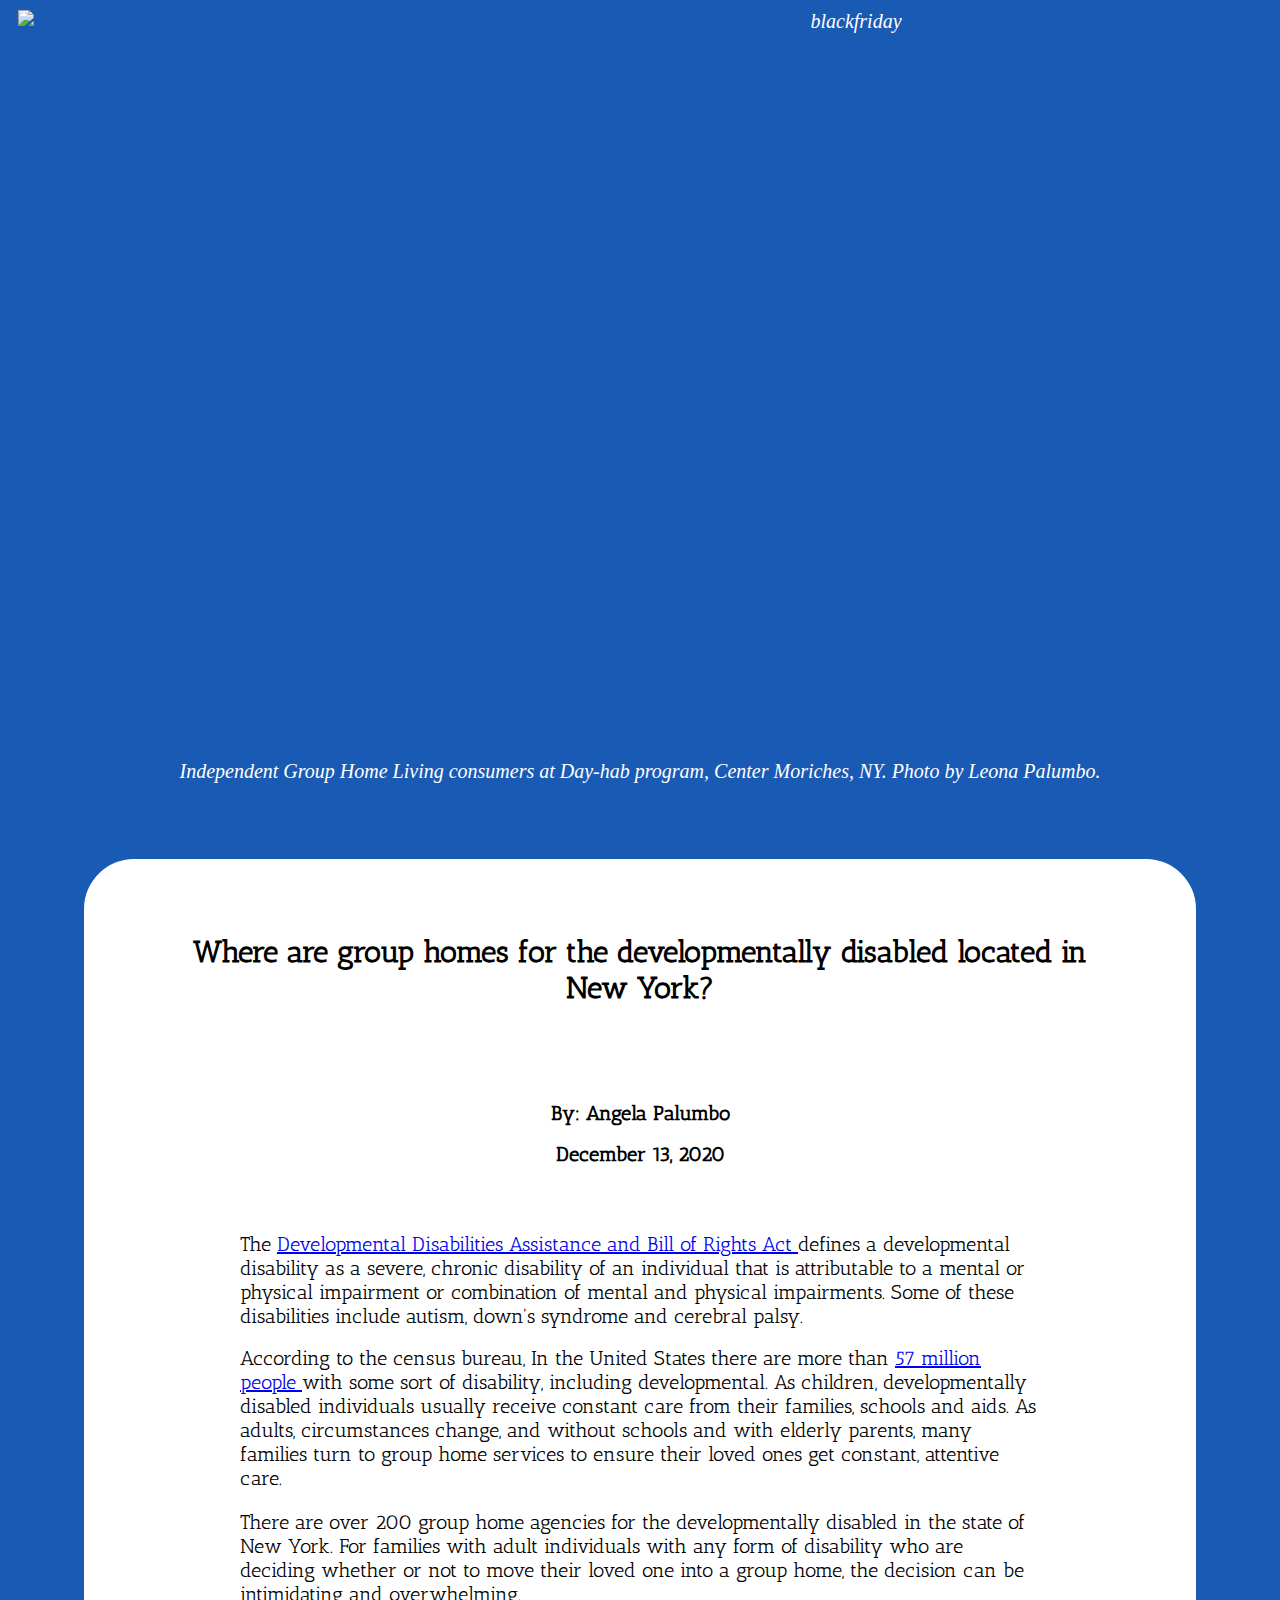
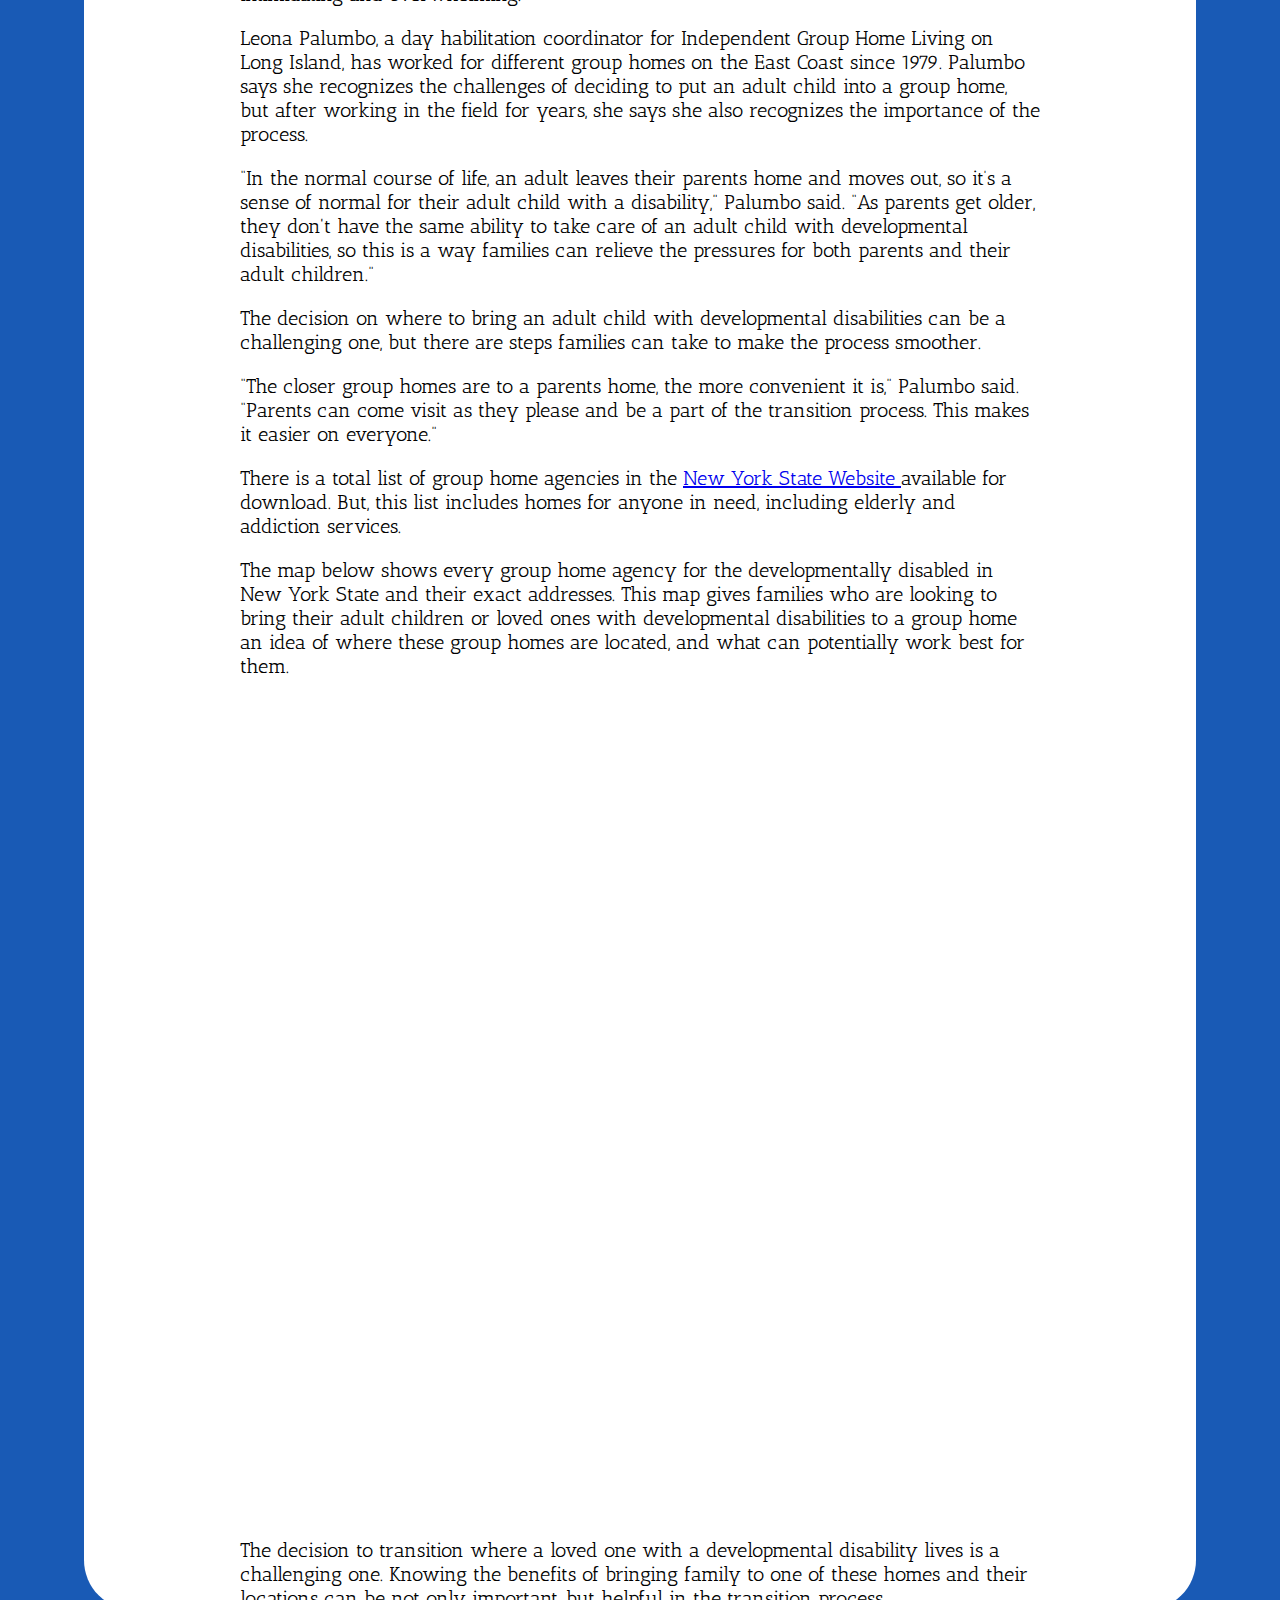
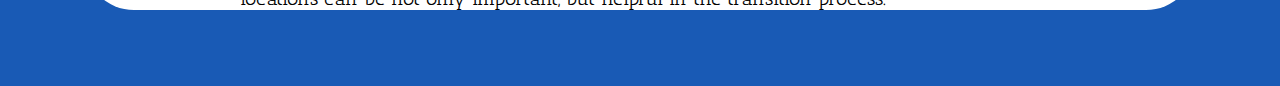
==== index.html @ b8925ed6 "Add files via upload" ====
<!DOCTYPE html>

<head>

  <link rel="stylesheet" type="text/css" href="style.css" />
  <link href="https://fonts.googleapis.com/css2?family=Antic+Slab&family=Comfortaa:wght@300;400&family=Nanum+Gothic&family=Zilla+Slab:wght@300&display=swap" rel="stylesheet">
</head>

<body>

  <div class="intro section">
    <div class="image-head">
      <figure>
        <img src="IGHLpic.jpg" alt="blackfriday" class="middle">
        <figcaption> Independent Group Home Living consumers at Day-hab program, Center Moriches, NY. Photo by Leona Palumbo. </figcaption>
      </figure>
    </div>
    <div class="content-container">
      <h1>Where are group homes for the developmentally disabled located in New York?</h1>
      <h2> By: Angela Palumbo </h2>
      <h2> December 13, 2020 </h2>
      <div class="content-container">
      </div>

      <div>
        <p class="parent container center">
          The <a href="https://acl.gov/about-acl/authorizing-statutes/developmental-disabilities-assistance-and-bill-rights-act-2000"> Developmental Disabilities Assistance and Bill of Rights Act </a> defines a developmental disability as a severe,
          chronic disability of an individual that is attributable to a mental or physical impairment or
          combination of mental and physical impairments. Some of these disabilities include autism, down's syndrome and cerebral palsy.
        </p>
        <br>

        <p class="parent container center">
          According to the census bureau, In the United States there are more than <a href="https://disabilityjustice.org/justice-denied/disability-demographics/"> 57 million people </a> with some sort of
          disability, including developmental. As children, developmentally disabled individuals usually receive constant care from their
          families, schools and aids. As adults, circumstances change, and without schools and with elderly parents, many families turn to group home services to ensure their loved ones get constant, attentive care.
        </p>

      </div>

      <div class="parent container center">
        <div class="text-child">
          <p>
            There are over 200 group home agencies for the developmentally disabled in the state of New York. For families with adult individuals with any form of disability who are deciding whether or not to move their loved one into a group home,
            the
            decision can be intimidating and overwhelming.

          </p>
        </div>
      </div>

      <div class="parent container center">
        <div class="text-child">
          <p>
            Leona Palumbo, a day habilitation coordinator for Independent Group Home Living on Long Island, has worked for different group homes on the East Coast since 1979. Palumbo says she recognizes the challenges of deciding to put an adult
            child
            into a group home, but after working in the field for years, she says she also recognizes the importance of the process.
          </p>
        </div>
      </div>

      <div class="parent container center">
        <div class="text-child">
          <p>
            “In the normal course of life, an adult leaves their parents home and moves out, so it’s a sense of normal for their adult child with a disability,” Palumbo said. “As parents get older, they don't have the same ability to take care of
            an
            adult child with developmental disabilities, so this is a way families can relieve the pressures for both parents and their adult children.”
          </p>
        </div>
      </div>

      <div class="parent container center">
        <div class="text-child">
          <p>
            The decision on where to bring an adult child with developmental disabilities can be a challenging one, but there are steps families can take to make the process smoother. </p>
        </div>
      </div>

      <div class="parent container center">
        <div class="text-child">
          <p>
            “The closer group homes are to a parents home, the more convenient it is,” Palumbo said. “Parents can come visit as they please and be a part of the transition process. This makes it easier on everyone.”
          </p>
        </div>
      </div>

      <div class="parent container center">
        <div class="text-child">
          <p>
            There is a total list of group home agencies in the <a href="https://data.ny.gov/Human-Services/Directory-of-Developmental-Disabilities-Service-Pr/ieqx-cqyk"> New York State Website </a> available for download. But, this list includes
            homes for anyone in need, including elderly and addiction services.
          </p>
        </div>
      </div>
      <div class="parent container center">
        <div class="text-child">
          <p>
            The map below shows every group home agency for the developmentally disabled in New York State and their exact addresses. This map gives families who are looking to bring their adult children or loved ones with developmental
            disabilities
            to
            a group home an idea of where these group homes are located, and what can potentially work best for them.
          </p>
        </div>
      </div>

      <div class="map container-Map center">
        <iframe title="Group home service offices for the
developmentally disabled
" aria-label="Map" id="datawrapper-chart-gOUwb" src="https://datawrapper.dwcdn.net/gOUwb/1/" scrolling="no" frameborder="0" style="border: none;" width="600" height="593"></iframe>
      </div>

      <div class="parent container center">
        <div class="text-child">
          <p>
            The decision to transition where a loved one with a developmental disability lives is a challenging one. Knowing the benefits of bringing family to one of these homes and their locations can be not only important, but helpful in the
            transition process.
          </p>
        </div>
      </div>
    </div>
</body>
---- style.css ----
div.content-container {
    margin: 6%;
}

.content-container {
    background-color: white;
    border-radius: 50px;
}

body {
    background-color: #195AB5;
}

h1 {
    font-size: 30px;
    font-family: 'Antic Slab', serif;
    text-align: center;
    padding: 75px;
}

h2 {
    font-size: 20px;
    font-family: 'Antic Slab', serif;
    text-align: center;
}

p {
    font-family: 'Antic Slab', serif;
    font-size: 20px;
}

.paragraph {
    background-color: white;
    width: 1050px;
    height: auto;
    border-radius: 20px;
    padding: 20px;
}

.parent {
    width: 1050px;
    padding: 0px;
}

.image-child {
    flex-basis: 50%;
    border-radius: 25px;
}

.image-head {
    flex-basis: 50%;
    border-radius: 25px;
}

.text-child {
    flex-basis: 300%
}

.center {
    margin: 0 auto;
}

.parent img {
    max-width: 800px;
}

.image-head img {
    width: 1660px;
    height: 750px;
    padding: 0px;
}

.middle {
    display: block;
    margin-left: auto;
    margin-right: auto;
    width: 75%;
}

figure {
    text-align: center;
    font-style: italic;
    font-size: 20px;
    text-indent: 0;
    margin: 0.5em;
    color: white;
    padding: 0px;
}

iframe {
    height: 800px;
    width: 1000px;
    padding: 10px;
}

.container {
    margin: auto;
    width: 100%;
    max-width: 800px;
}

.container-Map {
    margin: auto;
    width: 100%;
    max-width: 800px;
    display: flex;
}
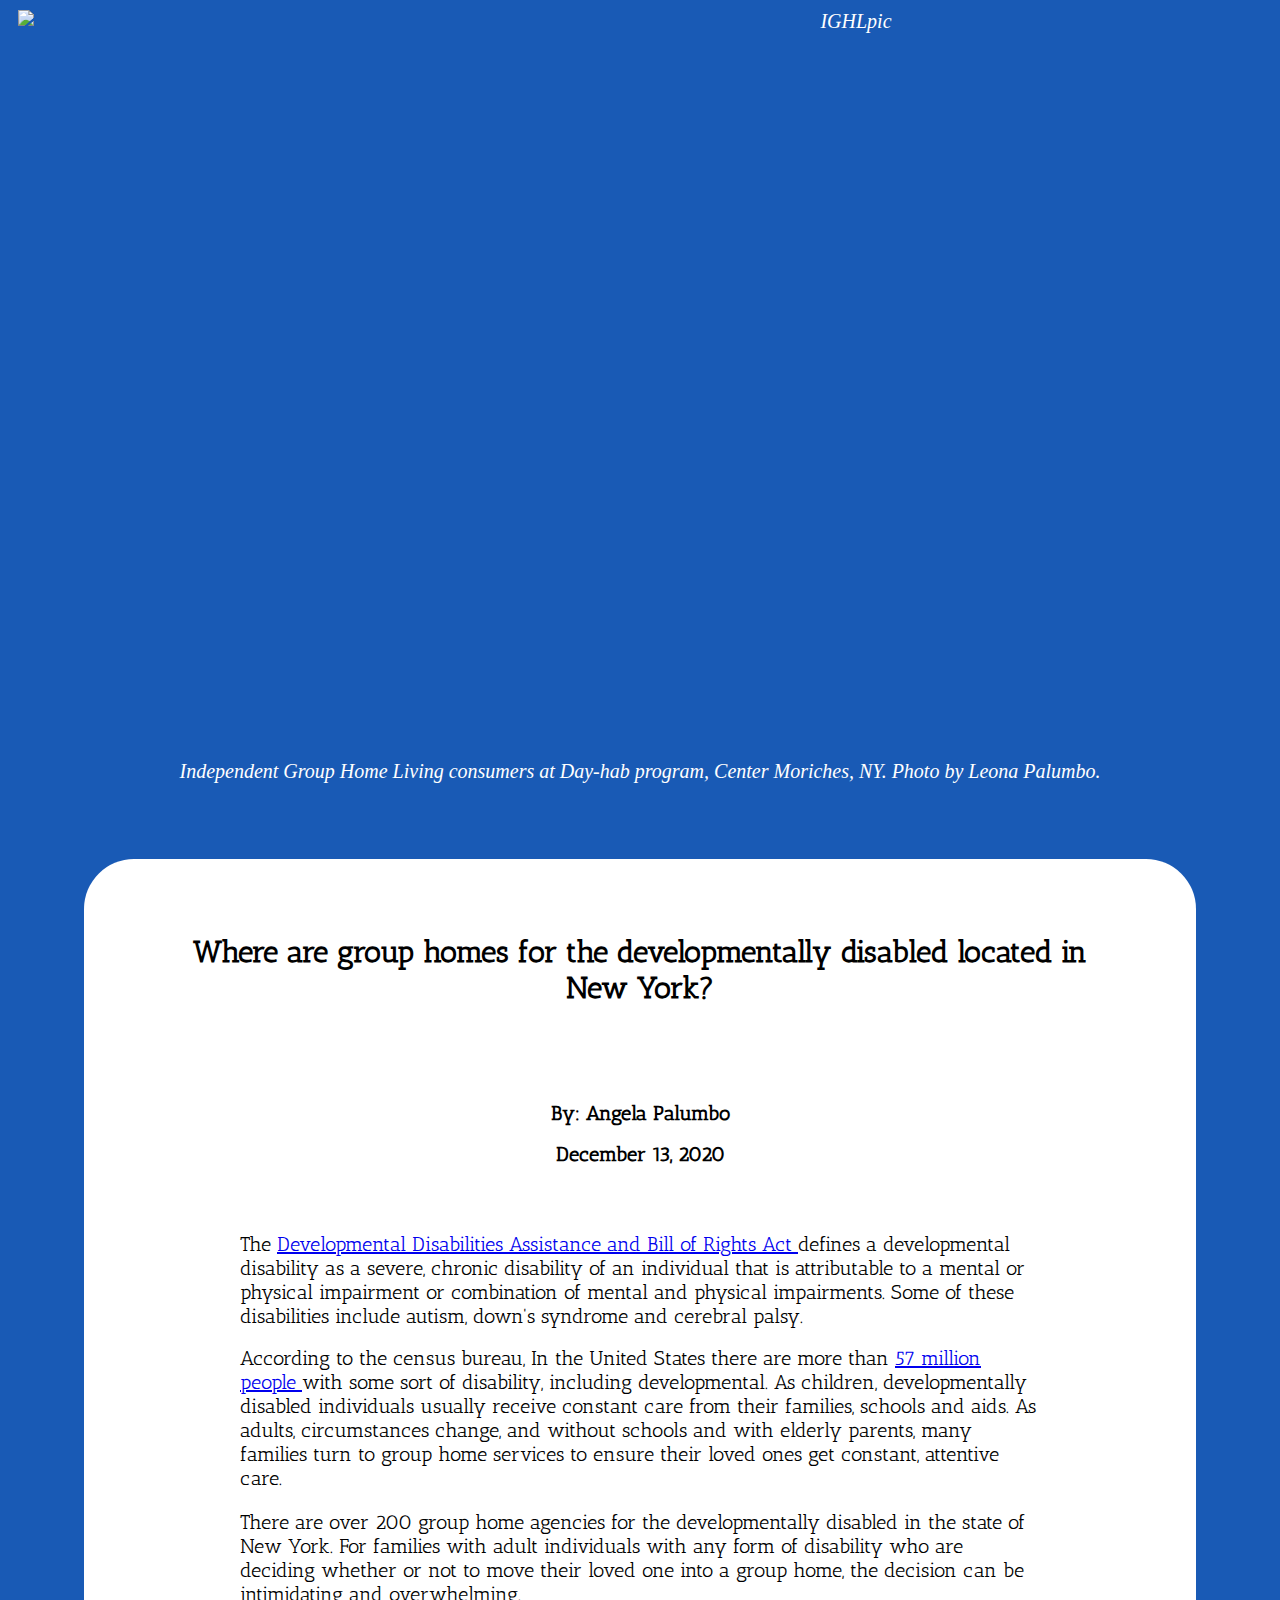
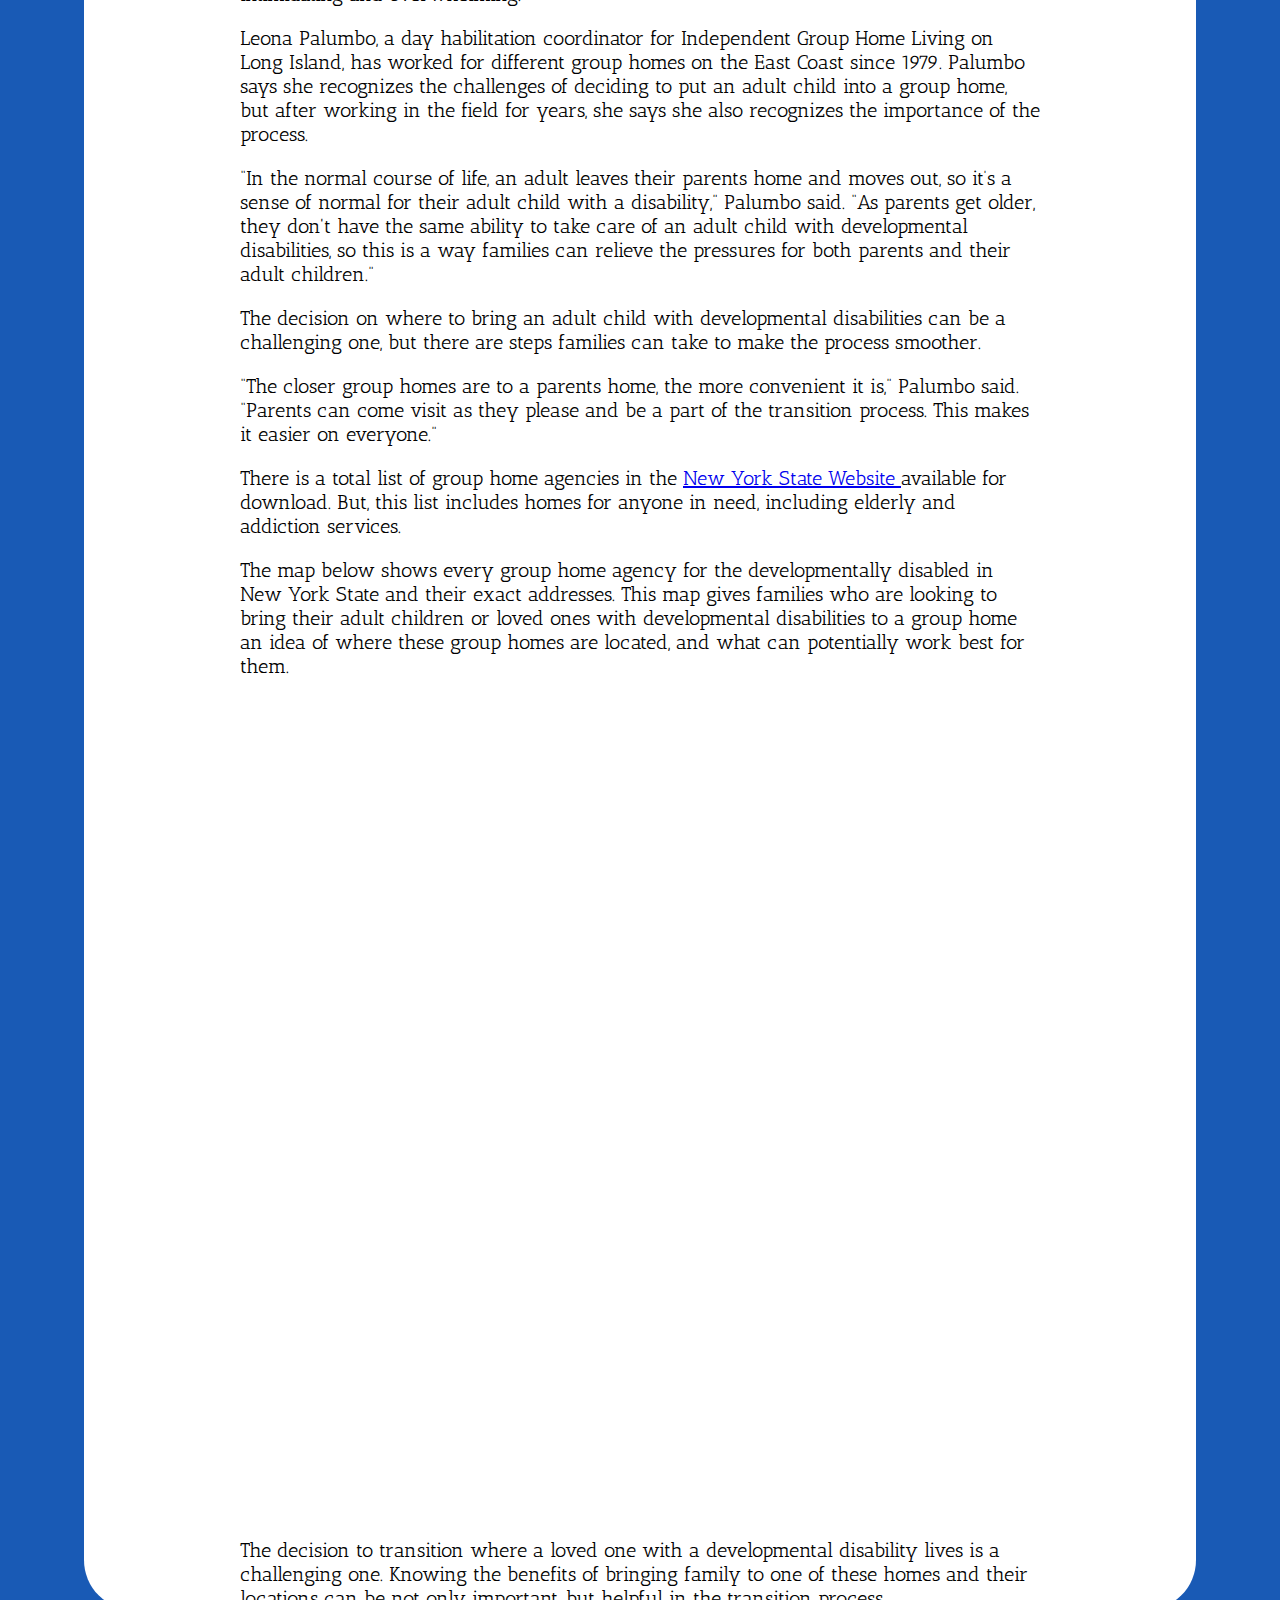
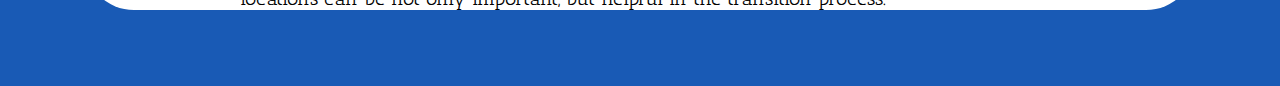
==== commit afe7a902: "Update index.html" ====
--- a/index.html
+++ b/index.html
@@ -11,7 +11,7 @@
   <div class="intro section">
     <div class="image-head">
       <figure>
-        <img src="IGHLpic.jpg" alt="blackfriday" class="middle">
+        <img src="IGHLpic.jpg" alt="IGHLpic" class="middle">
         <figcaption> Independent Group Home Living consumers at Day-hab program, Center Moriches, NY. Photo by Leona Palumbo. </figcaption>
       </figure>
     </div>
@@ -118,4 +118,4 @@
         </div>
       </div>
     </div>
-</body>+</body>
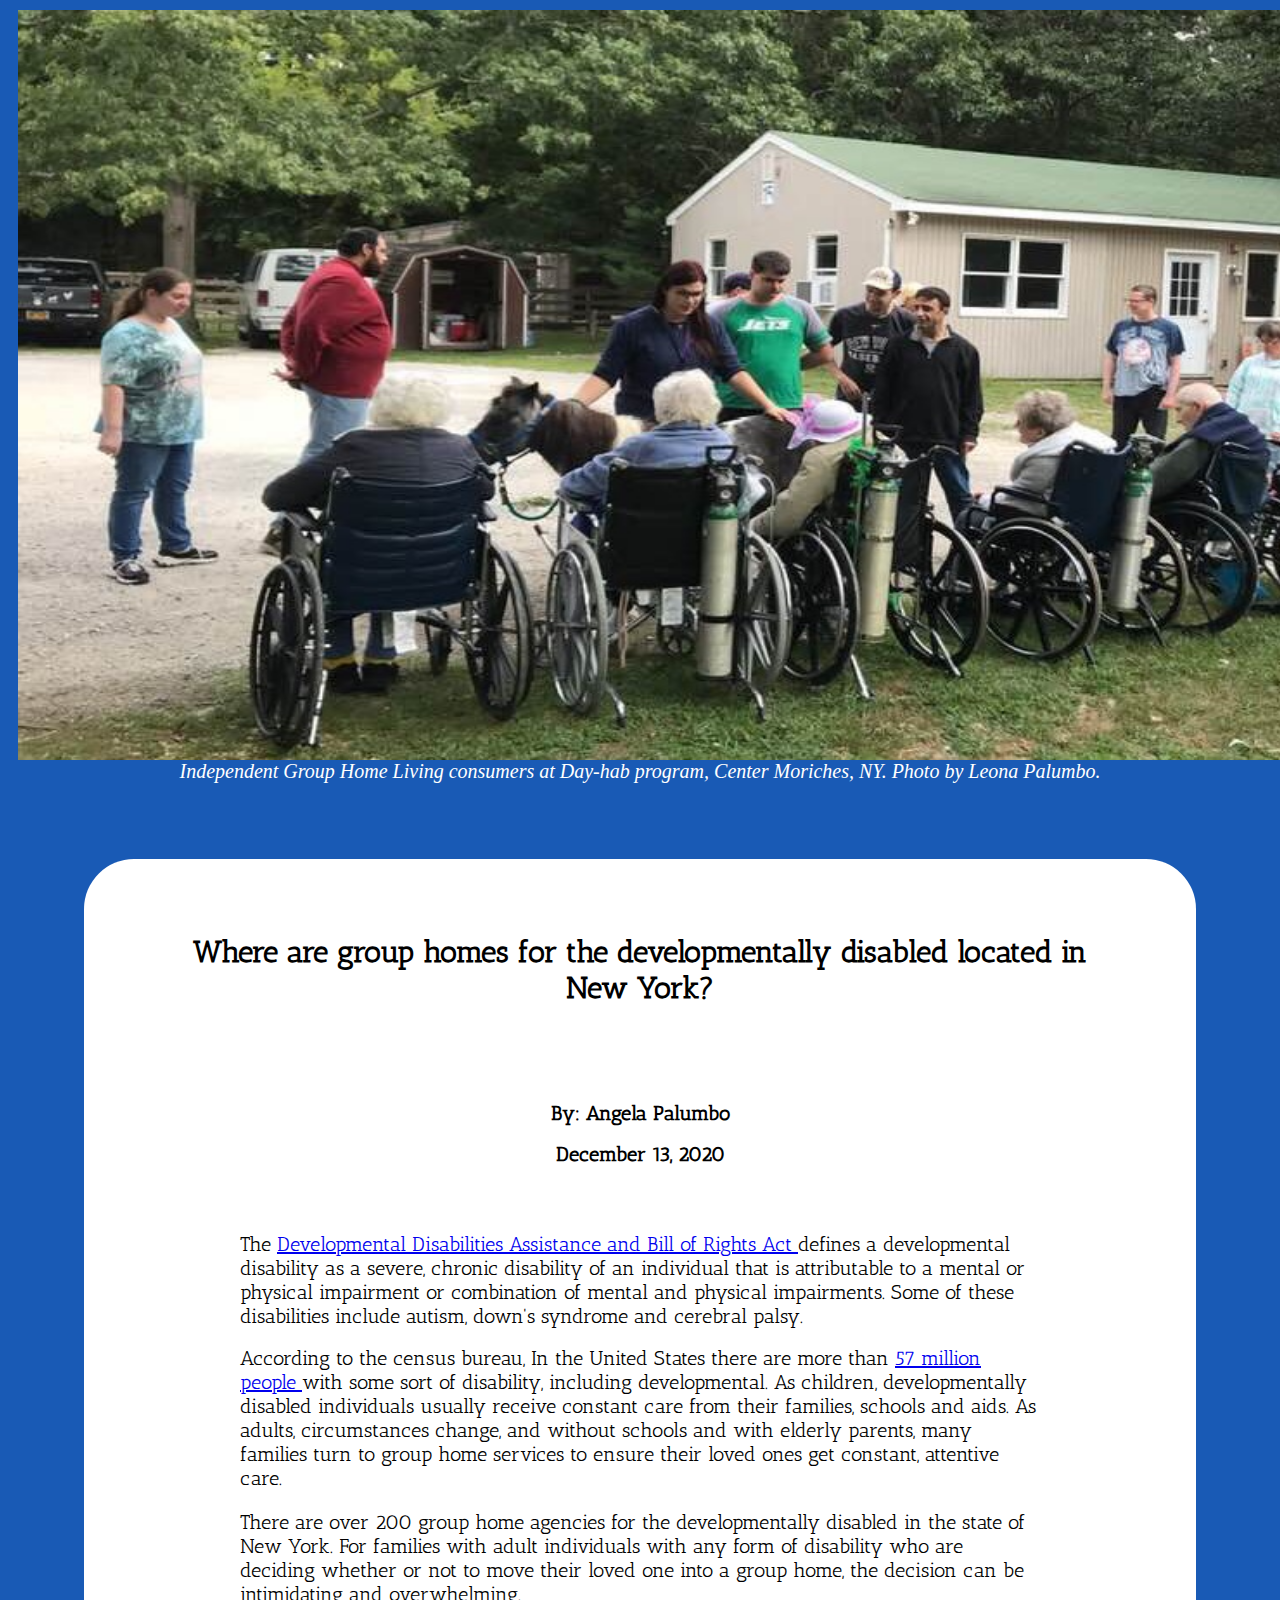
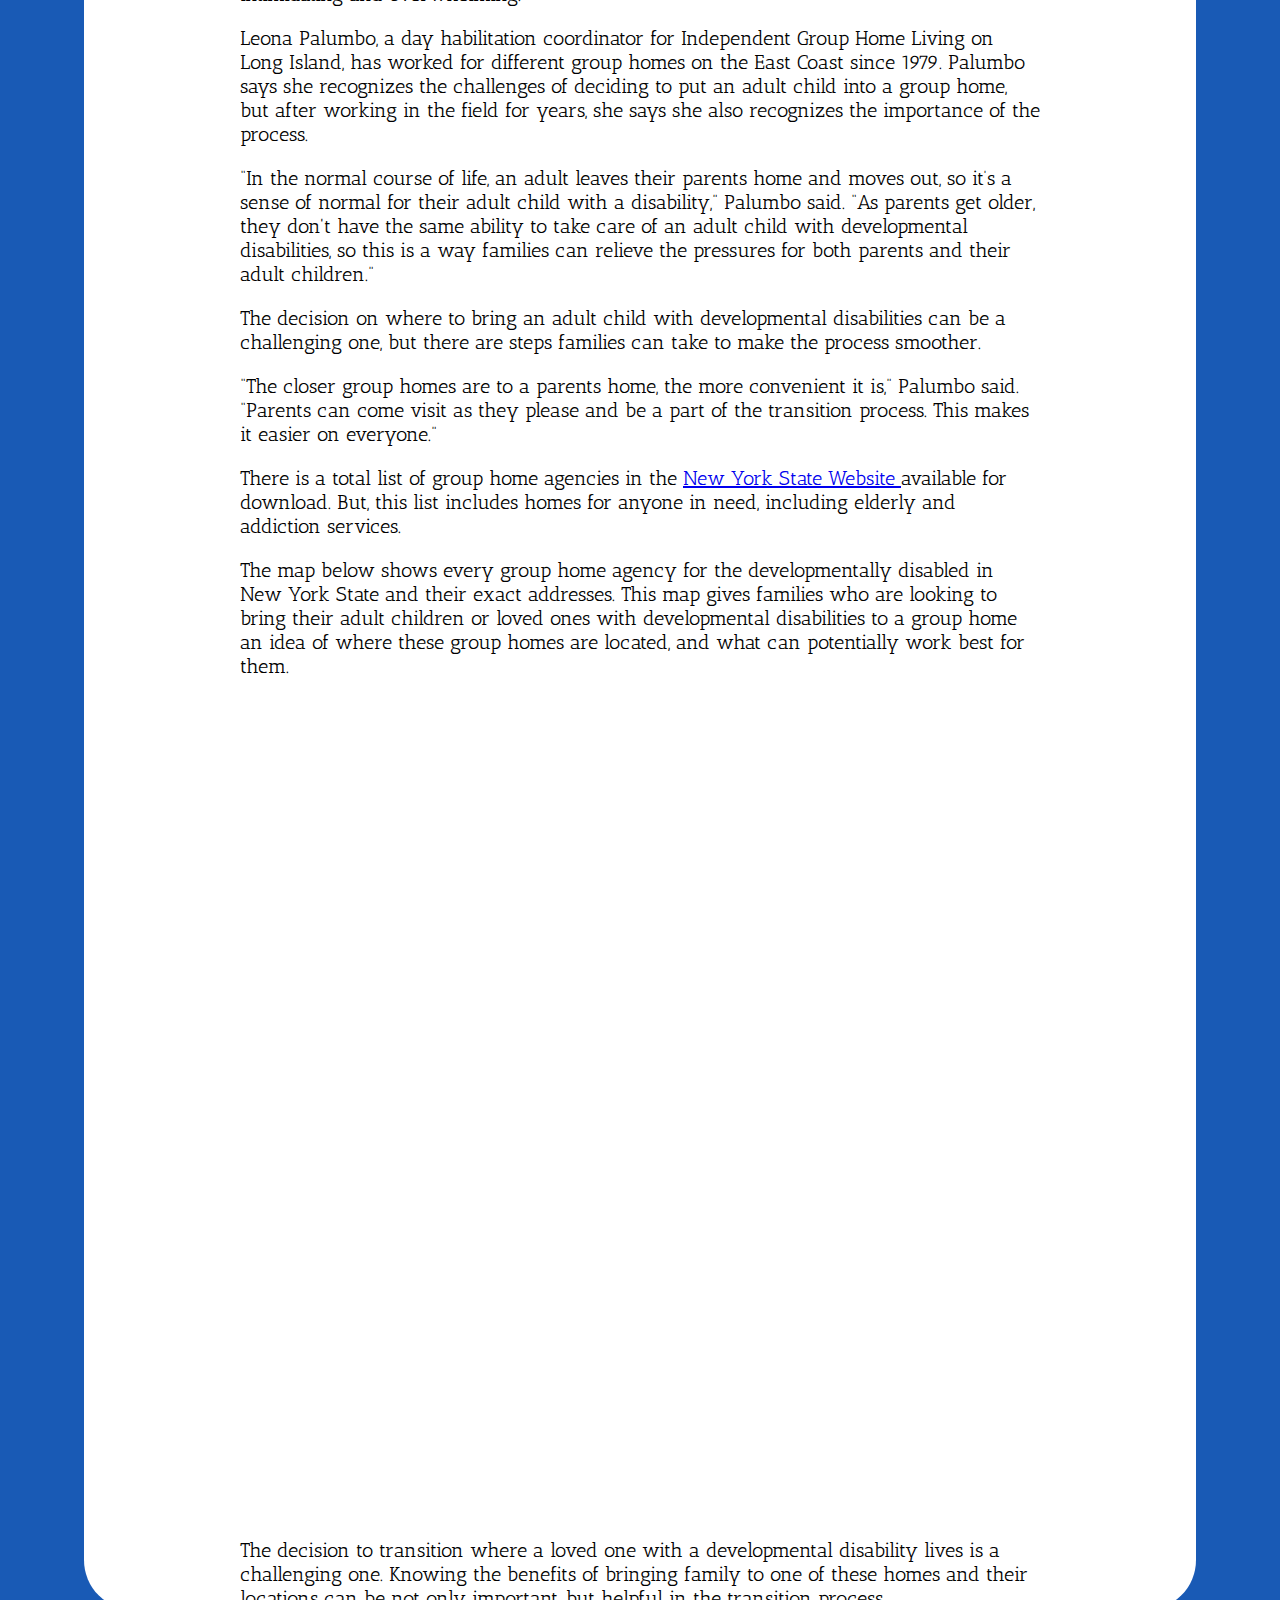
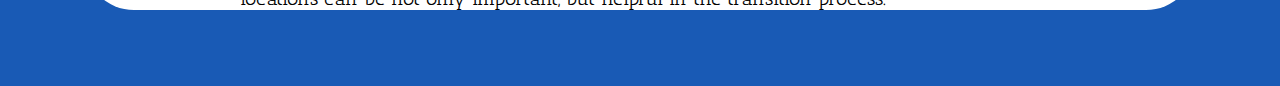
==== commit 1362ceee: "Update index.html" ====
--- a/index.html
+++ b/index.html
@@ -11,7 +11,7 @@
   <div class="intro section">
     <div class="image-head">
       <figure>
-        <img src="IGHLpic.jpg" alt="IGHLpic" class="middle">
+        <img src="IGHLpic.JPG" alt="IGHLpic" class="middle">
         <figcaption> Independent Group Home Living consumers at Day-hab program, Center Moriches, NY. Photo by Leona Palumbo. </figcaption>
       </figure>
     </div>
